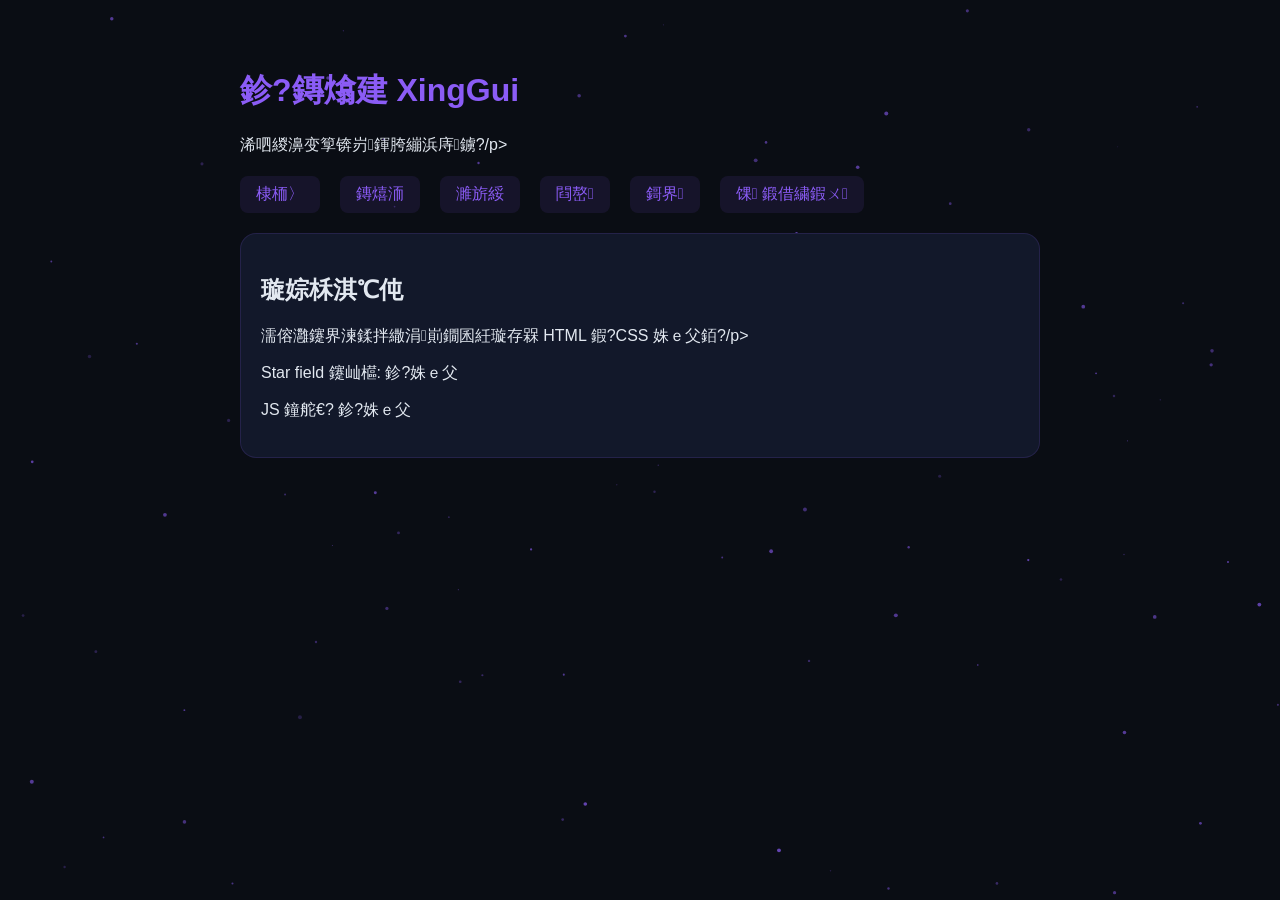
==== index-test.html @ 6c8dca47 "Add test page" ====
<!DOCTYPE html>
<html lang="zh-CN">
<head>
  <meta charset="UTF-8">
  <meta name="viewport" content="width=device-width, initial-scale=1.0">
  <title>鏄熻建 XingGui 鈥?璇婃柇娴嬭瘯</title>
  <style>
    body { background: #0a0d14; color: #e2e8f0; font-family: -apple-system, BlinkMacSystemFont, sans-serif; padding: 40px; }
    h1 { color: #8b5cf6; }
    .nav { display: flex; gap: 20px; margin: 20px 0; flex-wrap: wrap; }
    a { color: #8b5cf6; text-decoration: none; padding: 8px 16px; background: rgba(139,92,246,0.1); border-radius: 8px; }
    .card { background: #12182a; padding: 20px; border-radius: 16px; margin: 20px 0; border: 1px solid rgba(139,92,246,0.15); }
    canvas { position: fixed; top: 0; left: 0; width: 100%; height: 100%; pointer-events: none; z-index: 0; }
    .content { position: relative; z-index: 1; max-width: 800px; margin: 0 auto; }
  </style>
</head>
<body>
  <canvas id="starCanvas"></canvas>
  <div class="content">
    <h1>鉁?鏄熻建 XingGui</h1>
    <p>浠呬緵濞变箰锛岃鍕胯繃浜庤鐪?/p>
    <nav class="nav">
      <a href="#/">棣栭〉</a>
      <a href="#/chart">鏄熺洏</a>
      <a href="#/tarot">濉旂綏</a>
      <a href="#/compatibility">閰嶅</a>
      <a href="#/fortune">鎶界</a>
      <a href="#/fate">馃 鍛借繍鍜ㄨ</a>
    </nav>
    <div class="card">
      <h2>璇婃柇淇℃伅</h2>
      <p>濡傛灉鑳界湅鍒拌繖涓崱鐗囷紝璇存槑 HTML 鍜?CSS 姝ｅ父銆?/p>
      <p>Star field 鑳屾櫙: <span id="canvasStatus">妫€娴嬩腑...</span></p>
      <p>JS 鐘舵€? <span id="jsStatus">妫€娴嬩腑...</span></p>
    </div>
  </div>
  <script>
    // Simple starfield
    var canvas = document.getElementById('starCanvas');
    var ctx = canvas.getContext('2d');
    canvas.width = window.innerWidth;
    canvas.height = window.innerHeight;
    var particles = [];
    for (var i = 0; i < 100; i++) {
      particles.push({ x: Math.random() * canvas.width, y: Math.random() * canvas.height, size: Math.random() * 1.5 + 0.5, opacity: Math.random() * 0.5 + 0.2 });
    }
    function animate() {
      ctx.clearRect(0, 0, canvas.width, canvas.height);
      particles.forEach(function(p) {
        p.y -= 0.1;
        if (p.y < 0) p.y = canvas.height;
        ctx.beginPath();
        ctx.arc(p.x, p.y, p.size, 0, Math.PI * 2);
        ctx.fillStyle = 'rgba(139, 92, 246, ' + p.opacity + ')';
        ctx.fill();
      });
      requestAnimationFrame(animate);
    }
    animate();
    document.getElementById('canvasStatus').textContent = '鉁?姝ｅ父';
    document.getElementById('jsStatus').textContent = '鉁?姝ｅ父';
  </script>
</body>
</html>
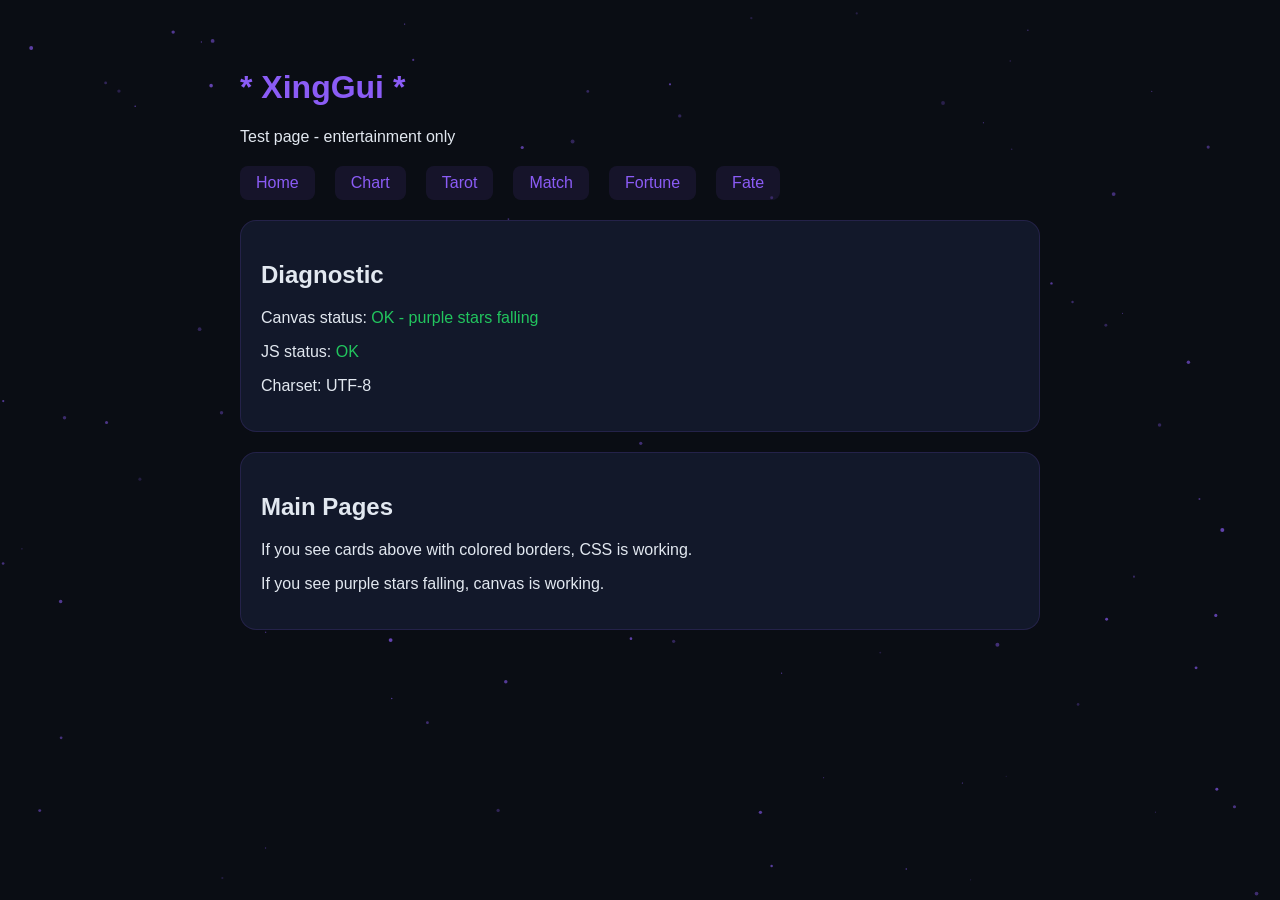
==== commit ca18db40: "Update test page ASCII" ====
--- a/index-test.html
+++ b/index-test.html
@@ -3,7 +3,7 @@
 <head>
   <meta charset="UTF-8">
   <meta name="viewport" content="width=device-width, initial-scale=1.0">
-  <title>鏄熻建 XingGui 鈥?璇婃柇娴嬭瘯</title>
+  <title>XingGui - Diagnostic Test</title>
   <style>
     body { background: #0a0d14; color: #e2e8f0; font-family: -apple-system, BlinkMacSystemFont, sans-serif; padding: 40px; }
     h1 { color: #8b5cf6; }
@@ -12,53 +12,67 @@
     .card { background: #12182a; padding: 20px; border-radius: 16px; margin: 20px 0; border: 1px solid rgba(139,92,246,0.15); }
     canvas { position: fixed; top: 0; left: 0; width: 100%; height: 100%; pointer-events: none; z-index: 0; }
     .content { position: relative; z-index: 1; max-width: 800px; margin: 0 auto; }
+    .status-ok { color: #22c55e; }
+    .status-err { color: #ef4444; }
   </style>
 </head>
 <body>
   <canvas id="starCanvas"></canvas>
   <div class="content">
-    <h1>鉁?鏄熻建 XingGui</h1>
-    <p>浠呬緵濞变箰锛岃鍕胯繃浜庤鐪?/p>
+    <h1>* XingGui *</h1>
+    <p>Test page - entertainment only</p>
     <nav class="nav">
-      <a href="#/">棣栭〉</a>
-      <a href="#/chart">鏄熺洏</a>
-      <a href="#/tarot">濉旂綏</a>
-      <a href="#/compatibility">閰嶅</a>
-      <a href="#/fortune">鎶界</a>
-      <a href="#/fate">馃 鍛借繍鍜ㄨ</a>
+      <a href="#/">Home</a>
+      <a href="#/chart">Chart</a>
+      <a href="#/tarot">Tarot</a>
+      <a href="#/compatibility">Match</a>
+      <a href="#/fortune">Fortune</a>
+      <a href="#/fate">Fate</a>
     </nav>
     <div class="card">
-      <h2>璇婃柇淇℃伅</h2>
-      <p>濡傛灉鑳界湅鍒拌繖涓崱鐗囷紝璇存槑 HTML 鍜?CSS 姝ｅ父銆?/p>
-      <p>Star field 鑳屾櫙: <span id="canvasStatus">妫€娴嬩腑...</span></p>
-      <p>JS 鐘舵€? <span id="jsStatus">妫€娴嬩腑...</span></p>
+      <h2>Diagnostic</h2>
+      <p>Canvas status: <span id="canvasStatus">testing...</span></p>
+      <p>JS status: <span id="jsStatus">testing...</span></p>
+      <p>Charset: UTF-8</p>
+    </div>
+    <div class="card">
+      <h2>Main Pages</h2>
+      <p>If you see cards above with colored borders, CSS is working.</p>
+      <p>If you see purple stars falling, canvas is working.</p>
     </div>
   </div>
   <script>
-    // Simple starfield
-    var canvas = document.getElementById('starCanvas');
-    var ctx = canvas.getContext('2d');
-    canvas.width = window.innerWidth;
-    canvas.height = window.innerHeight;
-    var particles = [];
-    for (var i = 0; i < 100; i++) {
-      particles.push({ x: Math.random() * canvas.width, y: Math.random() * canvas.height, size: Math.random() * 1.5 + 0.5, opacity: Math.random() * 0.5 + 0.2 });
+    try {
+      var canvas = document.getElementById('starCanvas');
+      var ctx = canvas.getContext('2d');
+      canvas.width = window.innerWidth;
+      canvas.height = window.innerHeight;
+      var particles = [];
+      for (var i = 0; i < 100; i++) {
+        particles.push({ x: Math.random() * canvas.width, y: Math.random() * canvas.height, size: Math.random() * 1.5 + 0.5, opacity: Math.random() * 0.5 + 0.2 });
+      }
+      function animate() {
+        ctx.clearRect(0, 0, canvas.width, canvas.height);
+        particles.forEach(function(p) {
+          p.y -= 0.1;
+          if (p.y < 0) p.y = canvas.height;
+          ctx.beginPath();
+          ctx.arc(p.x, p.y, p.size, 0, Math.PI * 2);
+          ctx.fillStyle = 'rgba(139, 92, 246, ' + p.opacity + ')';
+          ctx.fill();
+        });
+        requestAnimationFrame(animate);
+      }
+      animate();
+      document.getElementById('canvasStatus').innerHTML = '<span class="status-ok">OK - purple stars falling</span>';
+    } catch(e) {
+      document.getElementById('canvasStatus').innerHTML = '<span class="status-err">ERROR: ' + e.message + '</span>';
     }
-    function animate() {
-      ctx.clearRect(0, 0, canvas.width, canvas.height);
-      particles.forEach(function(p) {
-        p.y -= 0.1;
-        if (p.y < 0) p.y = canvas.height;
-        ctx.beginPath();
-        ctx.arc(p.x, p.y, p.size, 0, Math.PI * 2);
-        ctx.fillStyle = 'rgba(139, 92, 246, ' + p.opacity + ')';
-        ctx.fill();
-      });
-      requestAnimationFrame(animate);
+    try {
+      document.getElementById('jsStatus').innerHTML = '<span class="status-ok">OK</span>';
+    } catch(e) {
+      document.getElementById('jsStatus').innerHTML = '<span class="status-err">ERROR: ' + e.message + '</span>';
     }
-    animate();
-    document.getElementById('canvasStatus').textContent = '鉁?姝ｅ父';
-    document.getElementById('jsStatus').textContent = '鉁?姝ｅ父';
   </script>
 </body>
 </html>
